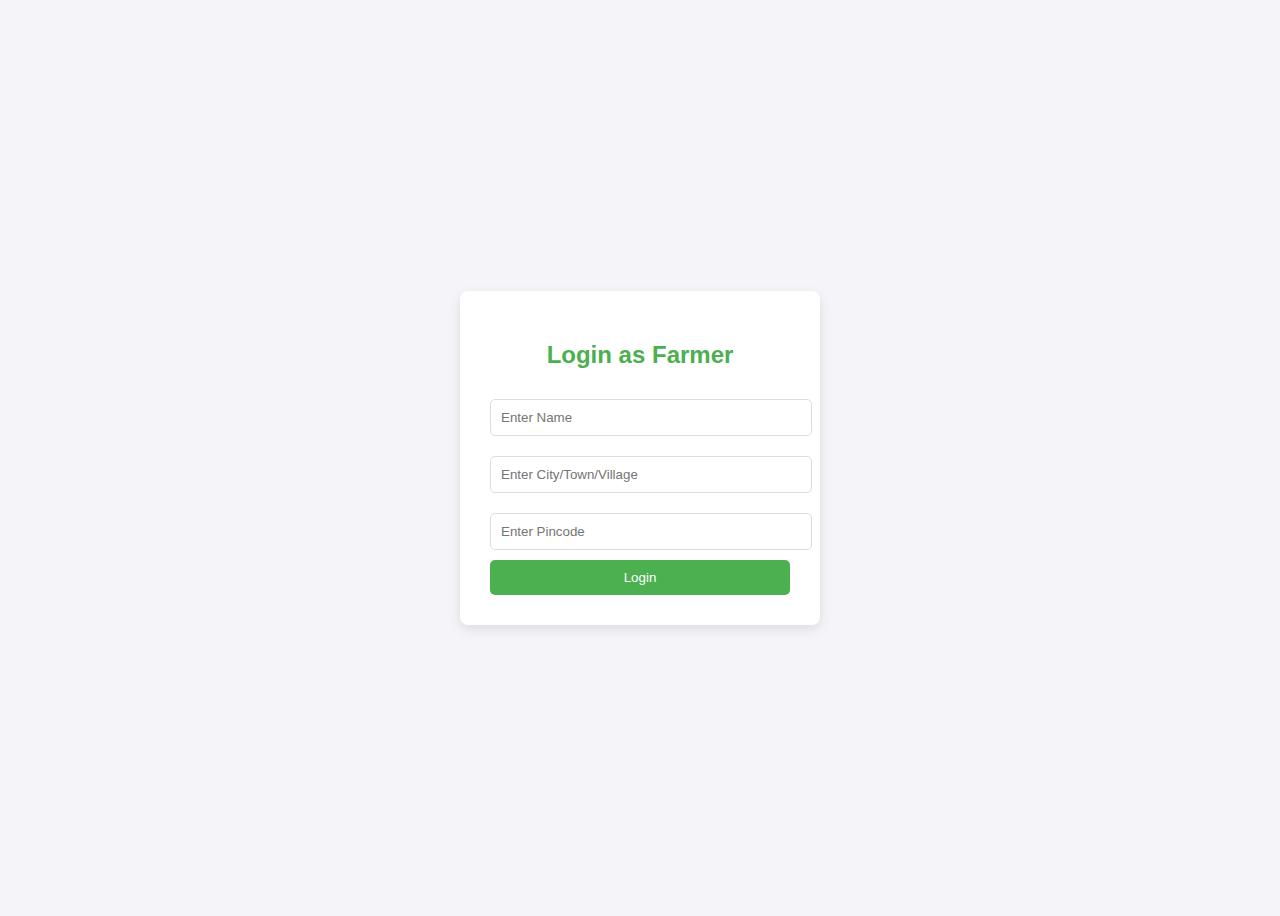
==== html/farmer-login.html @ c3a909d9 "farm commit" ====
<!DOCTYPE html>
<html lang="en">
<head>
    <meta charset="UTF-8">
    <meta name="viewport" content="width=device-width, initial-scale=1.0">
    <title>Login as Farmer</title>
    <style>
        body {
            font-family: Arial, sans-serif;
            background-color: #f4f4f9;
            display: flex;
            justify-content: center;
            align-items: center;
            height: 100vh;
        }
        .login-container {
            background-color: white;
            padding: 30px;
            border-radius: 8px;
            box-shadow: 0 4px 12px rgba(0, 0, 0, 0.1);
            width: 300px;
            text-align: center;
        }
        .login-container h2 {
            margin-bottom: 20px;
            color: #4CAF50;
        }
        input {
            width: 100%;
            padding: 10px;
            margin: 10px 0;
            border-radius: 5px;
            border: 1px solid #ddd;
        }
        button {
            width: 100%;
            padding: 10px;
            background-color: #4CAF50;
            color: white;
            border: none;
            border-radius: 5px;
            cursor: pointer;
        }
        button:hover {
            background-color: #45a049;
        }
    </style>
</head>
<body>
    <div class="login-container">
        <h2>Login as Farmer</h2>
        <form action="#" method="POST">
            <input type="text" placeholder="Enter Name" required><br>
            <input type="text" placeholder="Enter City/Town/Village" required><br>
            <input type="text" placeholder="Enter Pincode" required><br>
            <button type="submit">Login</button>
        </form>
    </div>
</body>
</html>
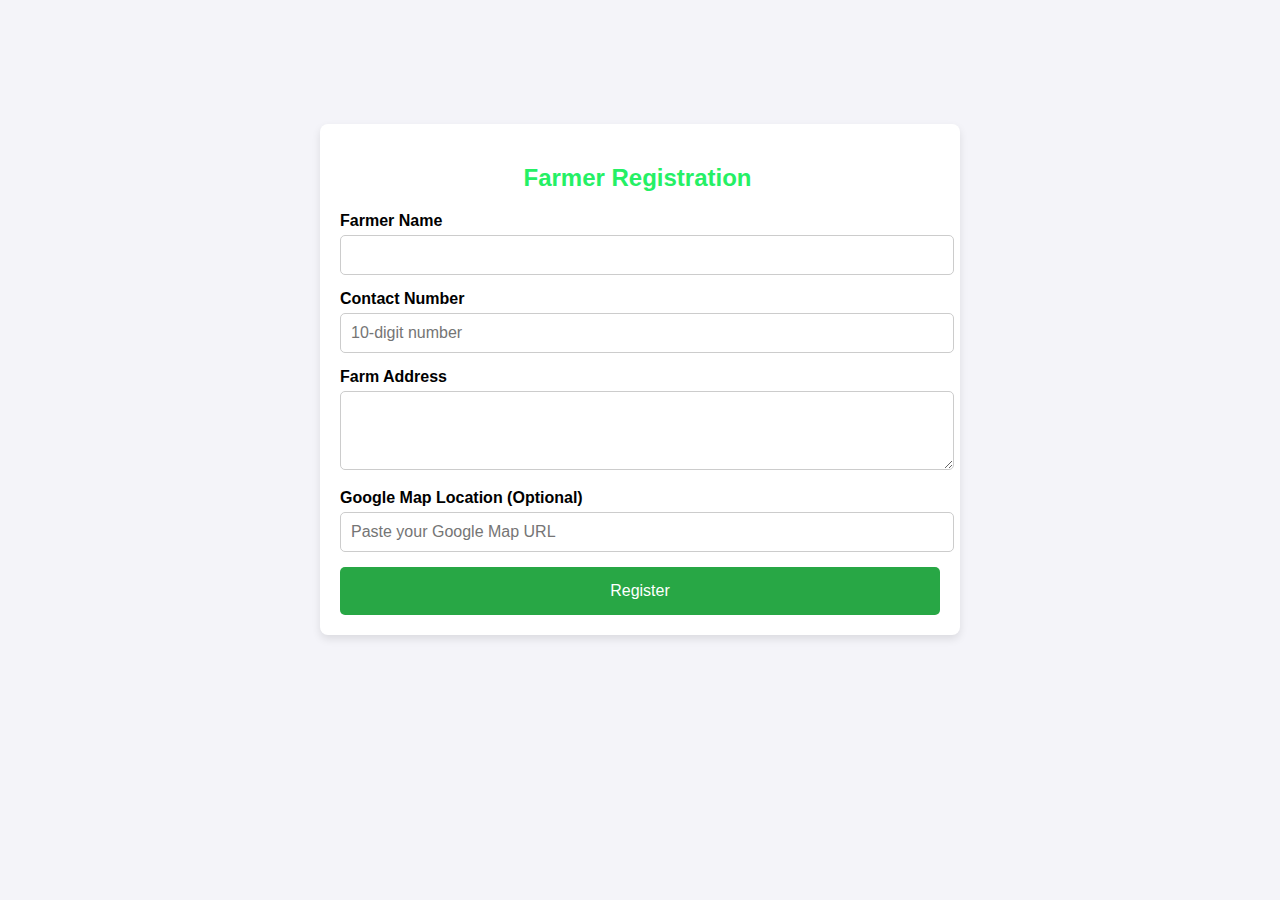
==== commit a3643ee5: "changes on 19th commit" ====
--- a/html/farmer-login.html
+++ b/html/farmer-login.html
@@ -3,58 +3,50 @@
 <head>
     <meta charset="UTF-8">
     <meta name="viewport" content="width=device-width, initial-scale=1.0">
-    <title>Login as Farmer</title>
-    <style>
-        body {
-            font-family: Arial, sans-serif;
-            background-color: #f4f4f9;
-            display: flex;
-            justify-content: center;
-            align-items: center;
-            height: 100vh;
-        }
-        .login-container {
-            background-color: white;
-            padding: 30px;
-            border-radius: 8px;
-            box-shadow: 0 4px 12px rgba(0, 0, 0, 0.1);
-            width: 300px;
-            text-align: center;
-        }
-        .login-container h2 {
-            margin-bottom: 20px;
-            color: #4CAF50;
-        }
-        input {
-            width: 100%;
-            padding: 10px;
-            margin: 10px 0;
-            border-radius: 5px;
-            border: 1px solid #ddd;
-        }
-        button {
-            width: 100%;
-            padding: 10px;
-            background-color: #4CAF50;
-            color: white;
-            border: none;
-            border-radius: 5px;
-            cursor: pointer;
-        }
-        button:hover {
-            background-color: #45a049;
-        }
-    </style>
+    <title>Farmer Registration</title>
 </head>
-<body>
-    <div class="login-container">
-        <h2>Login as Farmer</h2>
-        <form action="#" method="POST">
-            <input type="text" placeholder="Enter Name" required><br>
-            <input type="text" placeholder="Enter City/Town/Village" required><br>
-            <input type="text" placeholder="Enter Pincode" required><br>
-            <button type="submit">Login</button>
+<body style="font-family: Arial, sans-serif; margin: 0; padding: 0; background-color: #f4f4f9;">
+    <h1></h1>
+    <pre>
+
+
+
+
+
+    </pre>
+
+    <div class="container" style="max-width: 600px; margin: 0 auto; padding: 20px; background-color: white; border-radius: 8px; box-shadow: 0 4px 8px rgba(0, 0, 0, 0.1);">
+        <h2 style="text-align: center; color: #25f065; font-size: 24px; margin-right: 5px;">Farmer Registration</h2>
+        <form id="registration-form">
+            <label for="name" style="font-weight: bold; margin-bottom: 5px; display: block;">Farmer Name</label>
+            <input type="text" id="name" name="name" required style="width: 100%; padding: 10px; margin-bottom: 15px; border: 1px solid #ccc; border-radius: 5px; font-size: 16px; padding-right: 2px;">
+
+            <label for="contact" style="font-weight: bold; margin-bottom: 5px; display: block;">Contact Number</label>
+            <input type="tel" id="contact" type="number" name="contact" pattern="\d{10}" required placeholder="10-digit number" style="width: 100%;   padding: 10px; margin-bottom: 15px; border: 1px solid #ccc; border-radius: 5px; font-size: 16px; padding-right:2px;">
+
+            <label for="address" style="font-weight: bold; margin-bottom: 5px; display: block;">Farm Address</label>
+            <textarea id="address" name="address" rows="3" required style="width: 100%; padding:  10px; padding-right: 2px; margin-bottom: 15px; border: 1px solid #ccc; border-radius: 5px; font-size: 16px;"></textarea>
+
+            <label for="map-location" style="font-weight: bold; margin-bottom: 5px; display: block;">Google Map Location (Optional)</label>
+            <input type="url" id="map-location" name="map-location "  placeholder="Paste your Google Map URL" style="width: 100%; padding: 10px; margin-bottom: 15px; border: 1px solid #ccc; border-radius: 5px; font-size: 16px; padding-right:2px;">
+
+            <button type="submit" onclick="farmervegiaddpage.html" style="width: 100%; padding: 15px; background-color: #28a745; color: white; font-size: 16px; border: none; border-radius: 5px; cursor: pointer;">Register</button>
         </form>
+
+        <div id="confirmation-message" class="hidden" style="display: none; text-align: center; margin-top: 20px; font-size: 18px; color: #4CAF50; font-weight: bold;">Registration Successful!</div>
     </div>
+
+    <script>
+        document.getElementById('registration-form').addEventListener('submit', function(event) {
+            event.preventDefault();
+            const confirmationMessage = document.getElementById('confirmation-message');
+            confirmationMessage.style.display = 'block';
+            setTimeout(function() {
+                confirmationMessage.style.display = 'none';
+                window.location.href = 'farmervegiaddpage.html';
+            }, 300);
+        });
+    </script>
+
 </body>
-</html>
+</html>